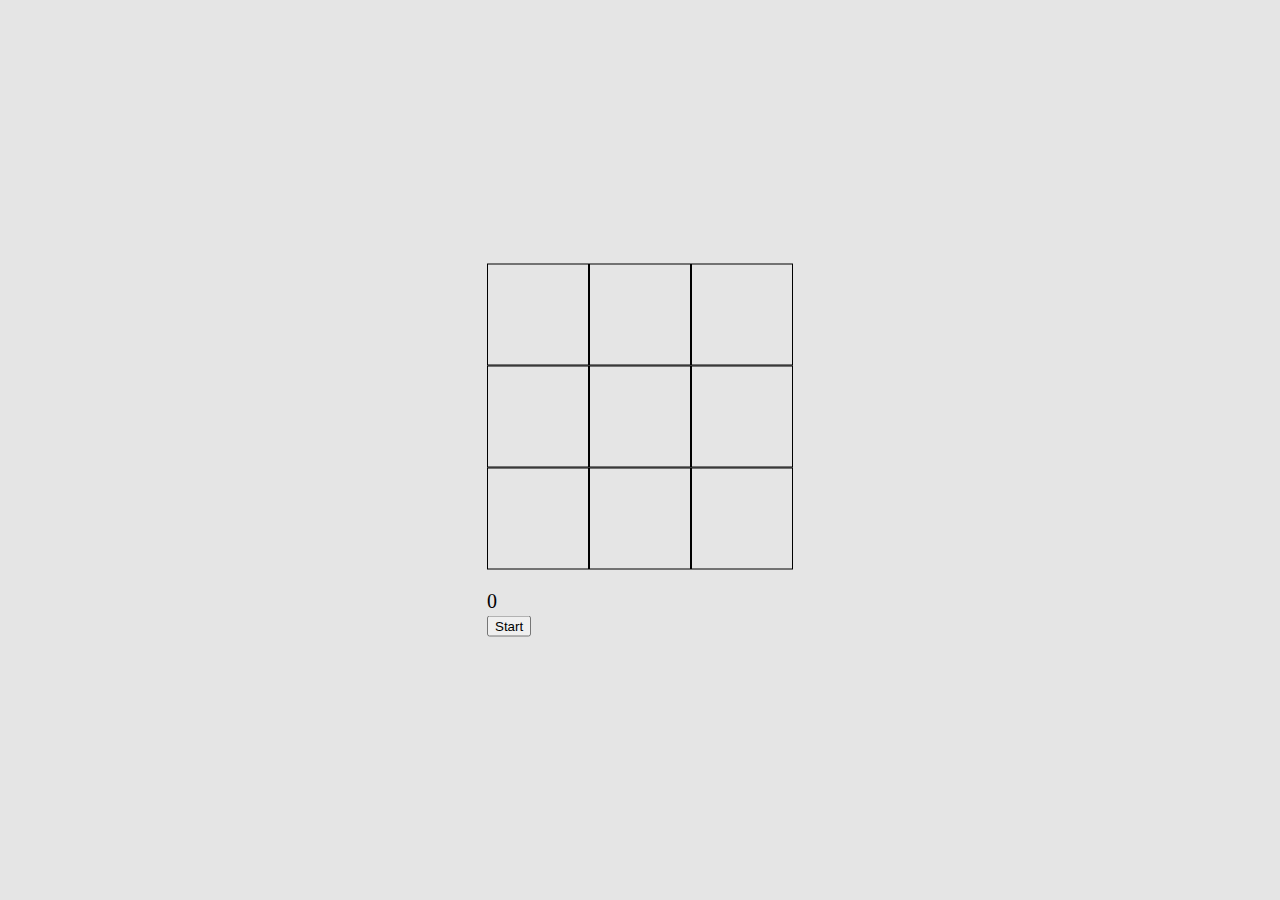
==== vanilla-projects/whack-a-monke/index.html @ b5bffd60 "Whack a monke initial commit" ====
<!DOCTYPE html>
<!--[if lt IE 7]>      <html class="no-js lt-ie9 lt-ie8 lt-ie7"> <![endif]-->
<!--[if IE 7]>         <html class="no-js lt-ie9 lt-ie8"> <![endif]-->
<!--[if IE 8]>         <html class="no-js lt-ie9"> <![endif]-->
<!--[if gt IE 8]>      <html class="no-js"> <!--<![endif]-->
<html>
    <head>
        <meta charset="utf-8">
        <meta http-equiv="X-UA-Compatible" content="IE=edge">
        <title></title>
        <meta name="description" content="">
        <meta name="viewport" content="width=device-width, initial-scale=1">
        <link rel="stylesheet" href="./styles.css">
    </head>
    <body>
        <!--[if lt IE 7]>
            <p class="browsehappy">You are using an <strong>outdated</strong> browser. Please <a href="#">upgrade your browser</a> to improve your experience.</p>
        <![endif]-->
        <div id="game">
            <div>
                <div class="grid"></div>
                <div class="dashboard">
                    <div id="score">0</div>
                    <div id="timer"></div>
                </div>
                <div id="reset"></div>
            </div>
            <div id="startOverlay">
                <button onclick="startGame()">Start</button>
            </div>
        </div>
        <script src="./app.js" async defer></script>
    </body>
</html>
---- vanilla-projects/whack-a-monke/styles.css ----
body {
    font-size: 20px;
    font-family: 'Open Sans', serif;
    background-color: #e5e5e5;
}

#game {
    position: absolute;
    top: 50%;
    left: 50%;
    transform: translate(-50%, -50%);
}

.dashboard {
    display: flex;
    justify-content: space-between;
    align-items: center;
}

.grid {
    display: grid;
    grid-template-columns: repeat(3, auto);
    margin-bottom: 20px;
}

.grid-cell {
    border: 1px solid #000;
    width: 100px;
    height: 100px;
    cursor: pointer;

    display: flex;
    justify-content: center;
    align-items: center;
    font-size: 2.8rem;
}

.monke:after {
    content: '🐒';
}
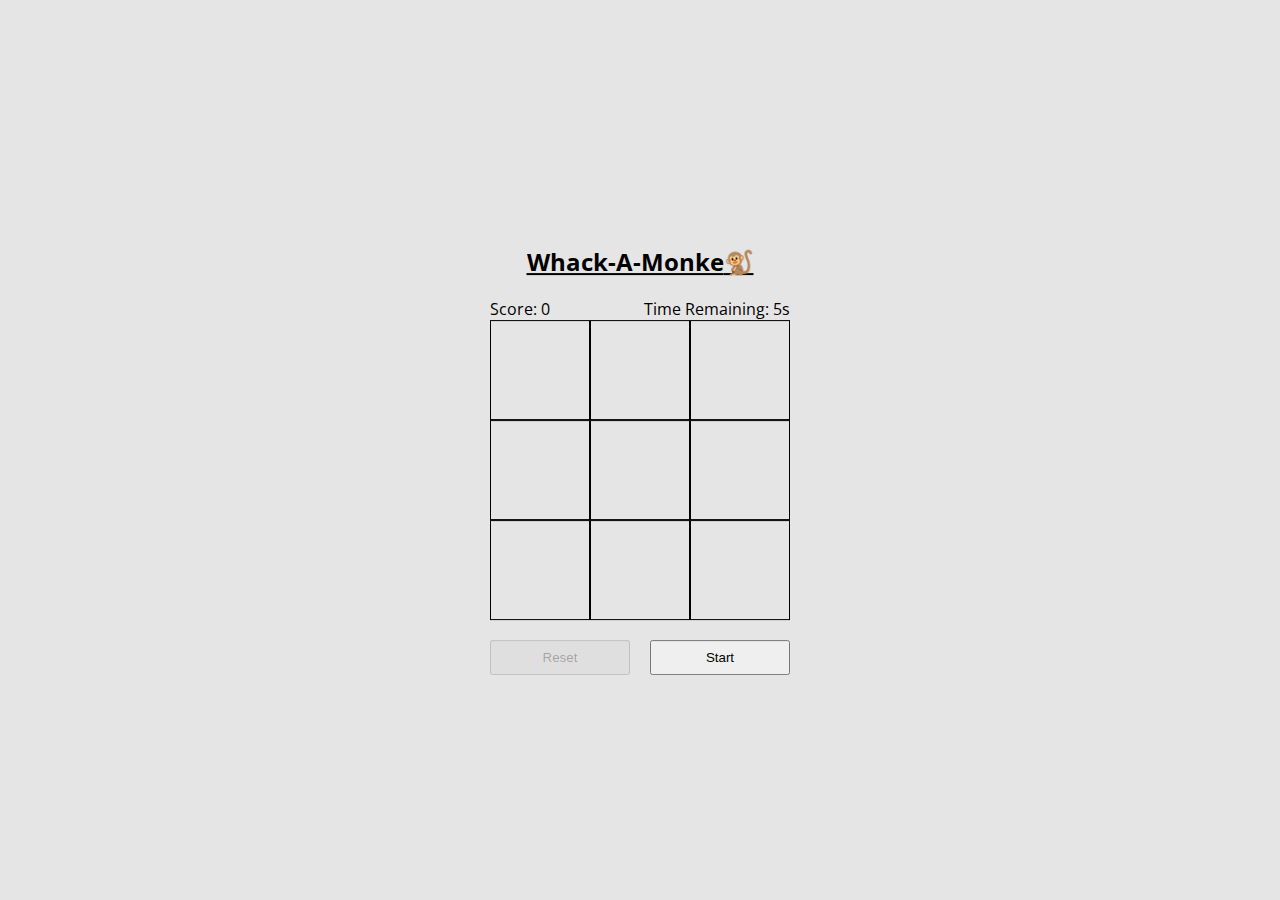
==== commit 9333bef8: "Finish whack a monke" ====
--- a/vanilla-projects/whack-a-monke/index.html
+++ b/vanilla-projects/whack-a-monke/index.html
@@ -16,17 +16,21 @@
         <!--[if lt IE 7]>
             <p class="browsehappy">You are using an <strong>outdated</strong> browser. Please <a href="#">upgrade your browser</a> to improve your experience.</p>
         <![endif]-->
+        <!-- <div id="game-over">
+            <h3>Game Over!</h3>
+            <p>Your Score: <span></span></p>
+            <button>Start Over 🙋🏻‍♂️</button>
+        </div> -->
         <div id="game">
-            <div>
-                <div class="grid"></div>
-                <div class="dashboard">
-                    <div id="score">0</div>
-                    <div id="timer"></div>
-                </div>
-                <div id="reset"></div>
+            <h2 class="monke" style="text-align: center;text-decoration: underline;">Whack-A-Monke</h2>
+            <div class="game-info">
+                <div id="score">Score: <span>0</span></div>
+                <div id="timer">Time Remaining: <span>0</span>s</div>
             </div>
-            <div id="startOverlay">
-                <button onclick="startGame()">Start</button>
+            <div class="grid-container"></div>
+            <div class="game-lifecycle-control">
+                <button id="reset-game" onclick="resetGame()">Reset</button>
+                <button id="start-game" onclick="startGame()">Start</button>
             </div>
         </div>
         <script src="./app.js" async defer></script>
--- a/vanilla-projects/whack-a-monke/styles.css
+++ b/vanilla-projects/whack-a-monke/styles.css
@@ -1,7 +1,13 @@
+@import url(https://fonts.googleapis.com/css?family=Open+Sans);
+
 body {
-    font-size: 20px;
+    font-size: 16px;
     font-family: 'Open Sans', serif;
     background-color: #e5e5e5;
+}
+
+button:disabled {
+    cursor: not-allowed;
 }
 
 #game {
@@ -11,20 +17,21 @@
     transform: translate(-50%, -50%);
 }
 
-.dashboard {
+.game-info {
     display: flex;
     justify-content: space-between;
     align-items: center;
 }
 
-.grid {
+.grid-container {
     display: grid;
     grid-template-columns: repeat(3, auto);
-    margin-bottom: 20px;
+    margin-bottom: 1.25rem;
 }
 
 .grid-cell {
     border: 1px solid #000;
+    box-sizing: border-box;
     width: 100px;
     height: 100px;
     cursor: pointer;
@@ -37,4 +44,23 @@
 
 .monke:after {
     content: '🐒';
+}
+
+.game-lifecycle-control {
+    display: flex;
+    gap: 1.25rem;
+}
+
+.game-lifecycle-control button {
+    flex: 1 1;
+    padding: 8px 12px;
+}
+
+#game-over {
+    position: absolute;
+    top: 50%;
+    left: 50%;
+    transform: translate(-50%, -50%);
+    display: flex;
+    flex-direction: column;
 }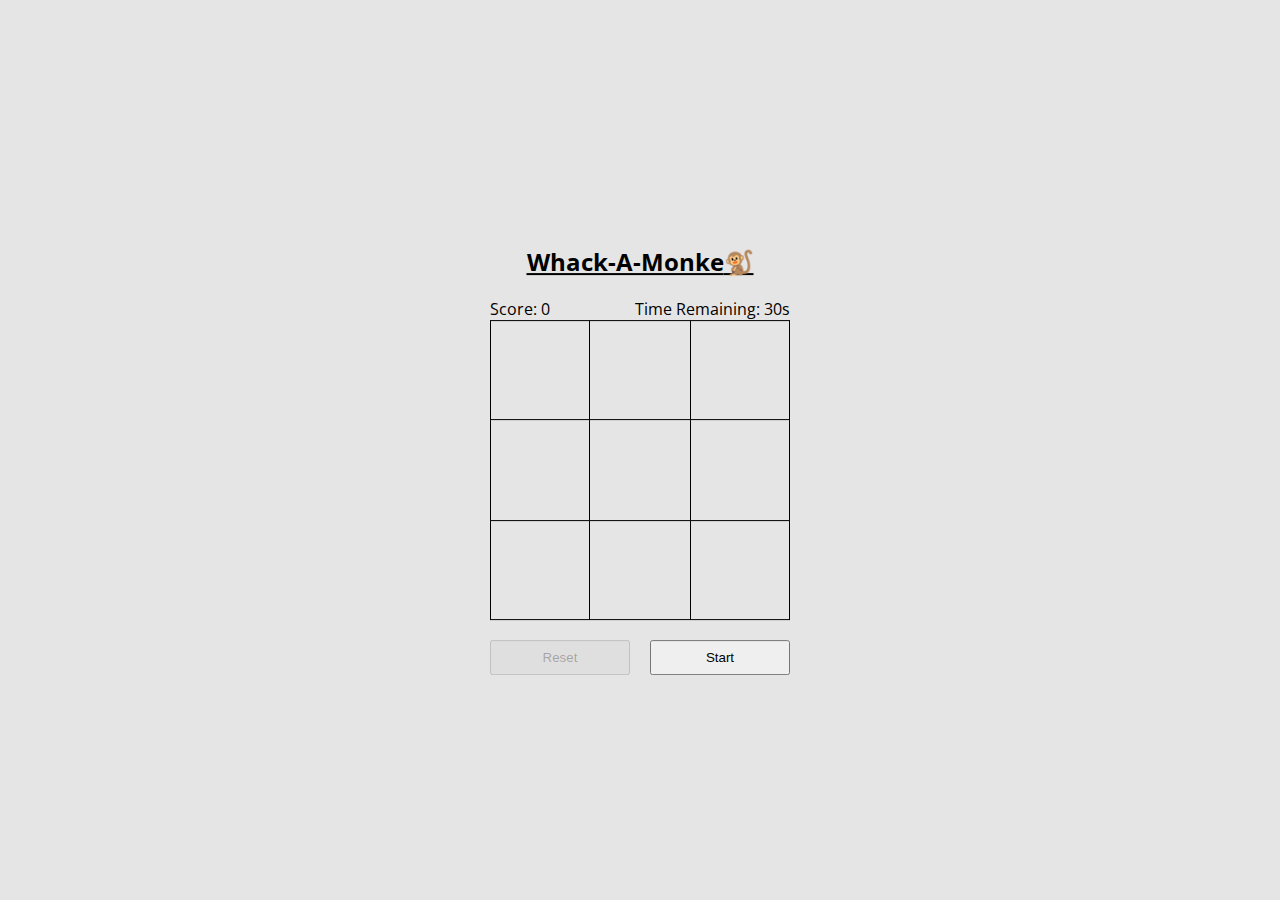
==== commit 08daef2d: "Clean Up CSS" ====
--- a/vanilla-projects/whack-a-monke/index.html
+++ b/vanilla-projects/whack-a-monke/index.html
@@ -7,7 +7,7 @@
     <head>
         <meta charset="utf-8">
         <meta http-equiv="X-UA-Compatible" content="IE=edge">
-        <title></title>
+        <title>Whack-A-Monke</title>
         <meta name="description" content="">
         <meta name="viewport" content="width=device-width, initial-scale=1">
         <link rel="stylesheet" href="./styles.css">
@@ -16,11 +16,6 @@
         <!--[if lt IE 7]>
             <p class="browsehappy">You are using an <strong>outdated</strong> browser. Please <a href="#">upgrade your browser</a> to improve your experience.</p>
         <![endif]-->
-        <!-- <div id="game-over">
-            <h3>Game Over!</h3>
-            <p>Your Score: <span></span></p>
-            <button>Start Over 🙋🏻‍♂️</button>
-        </div> -->
         <div id="game">
             <h2 class="monke" style="text-align: center;text-decoration: underline;">Whack-A-Monke</h2>
             <div class="game-info">
--- a/vanilla-projects/whack-a-monke/styles.css
+++ b/vanilla-projects/whack-a-monke/styles.css
@@ -42,6 +42,29 @@
     font-size: 2.8rem;
 }
 
+.grid-cell:nth-child(3n-1) {
+    border-left: none;
+    border-right: none;
+}
+
+.grid-cell[data-position="3"] {
+    border-top: none;
+    border-bottom: none;
+}
+
+.grid-cell[data-position="4"] {
+    border-top: none;
+    border-bottom: none;
+}
+
+.grid-cell[data-position="5"] {
+    border-top: none;
+    border-bottom: none;
+}
+
+/* [1,2,3,4,5,6,7,8,9]
+[4,5,6] */
+
 .monke:after {
     content: '🐒';
 }
@@ -55,12 +78,3 @@
     flex: 1 1;
     padding: 8px 12px;
 }
-
-#game-over {
-    position: absolute;
-    top: 50%;
-    left: 50%;
-    transform: translate(-50%, -50%);
-    display: flex;
-    flex-direction: column;
-}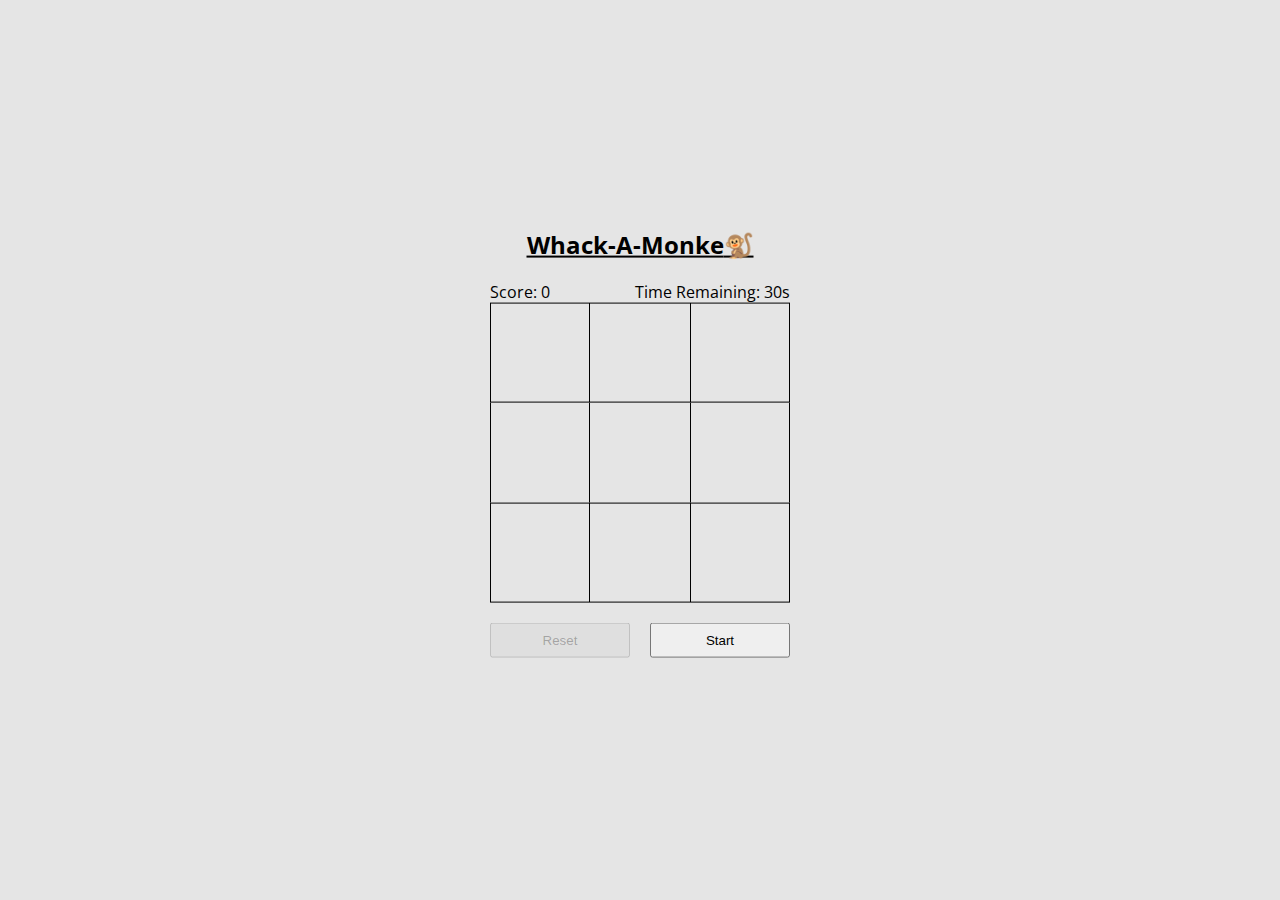
==== commit 9f61bf28: "Minor improvements and leaderboard" ====
--- a/vanilla-projects/whack-a-monke/index.html
+++ b/vanilla-projects/whack-a-monke/index.html
@@ -16,6 +16,7 @@
         <!--[if lt IE 7]>
             <p class="browsehappy">You are using an <strong>outdated</strong> browser. Please <a href="#">upgrade your browser</a> to improve your experience.</p>
         <![endif]-->
+        <audio id="audio"></audio>
         <div id="game">
             <h2 class="monke" style="text-align: center;text-decoration: underline;">Whack-A-Monke</h2>
             <div class="game-info">
@@ -27,6 +28,14 @@
                 <button id="reset-game" onclick="resetGame()">Reset</button>
                 <button id="start-game" onclick="startGame()">Start</button>
             </div>
+            <table id="leaderboard">
+                <tbody>
+                    <tr>
+                        <th>Score</th>
+                        <th>Timestamp</th>
+                    </tr>
+                </tbody>
+            </table>
         </div>
         <script src="./app.js" async defer></script>
     </body>
--- a/vanilla-projects/whack-a-monke/styles.css
+++ b/vanilla-projects/whack-a-monke/styles.css
@@ -62,9 +62,6 @@
     border-bottom: none;
 }
 
-/* [1,2,3,4,5,6,7,8,9]
-[4,5,6] */
-
 .monke:after {
     content: '🐒';
 }
@@ -72,9 +69,19 @@
 .game-lifecycle-control {
     display: flex;
     gap: 1.25rem;
+    margin-bottom: 35px;
 }
 
 .game-lifecycle-control button {
     flex: 1 1;
     padding: 8px 12px;
 }
+
+table {
+    width: 100%;
+    border: 1px solid #000;
+}
+
+table td, table th {
+    text-align: center;
+}
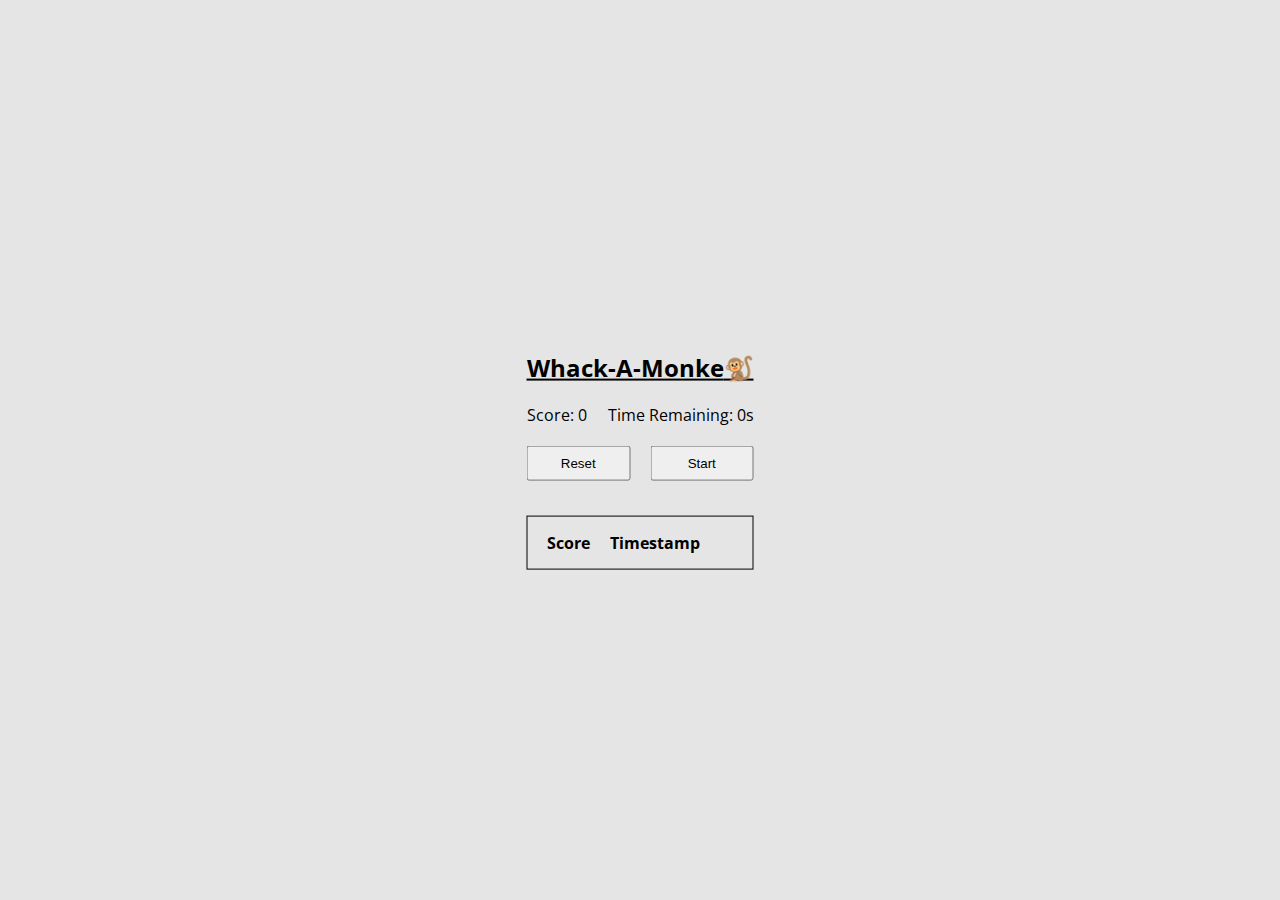
==== commit 5c9687d9: "Add date fns library and improve look and feel for leaderboard" ====
--- a/vanilla-projects/whack-a-monke/index.html
+++ b/vanilla-projects/whack-a-monke/index.html
@@ -11,6 +11,7 @@
         <meta name="description" content="">
         <meta name="viewport" content="width=device-width, initial-scale=1">
         <link rel="stylesheet" href="./styles.css">
+        <script src="http://cdn.date-fns.org/v1.9.0/date_fns.min.js"></script>
     </head>
     <body>
         <!--[if lt IE 7]>
@@ -37,6 +38,6 @@
                 </tbody>
             </table>
         </div>
-        <script src="./app.js" async defer></script>
+        <script type="module" src="./app.js" async defer></script>
     </body>
 </html>--- a/vanilla-projects/whack-a-monke/styles.css
+++ b/vanilla-projects/whack-a-monke/styles.css
@@ -79,9 +79,10 @@
 
 table {
     width: 100%;
+    padding: 12px 16px;
     border: 1px solid #000;
 }
 
 table td, table th {
-    text-align: center;
+    text-align: left;
 }
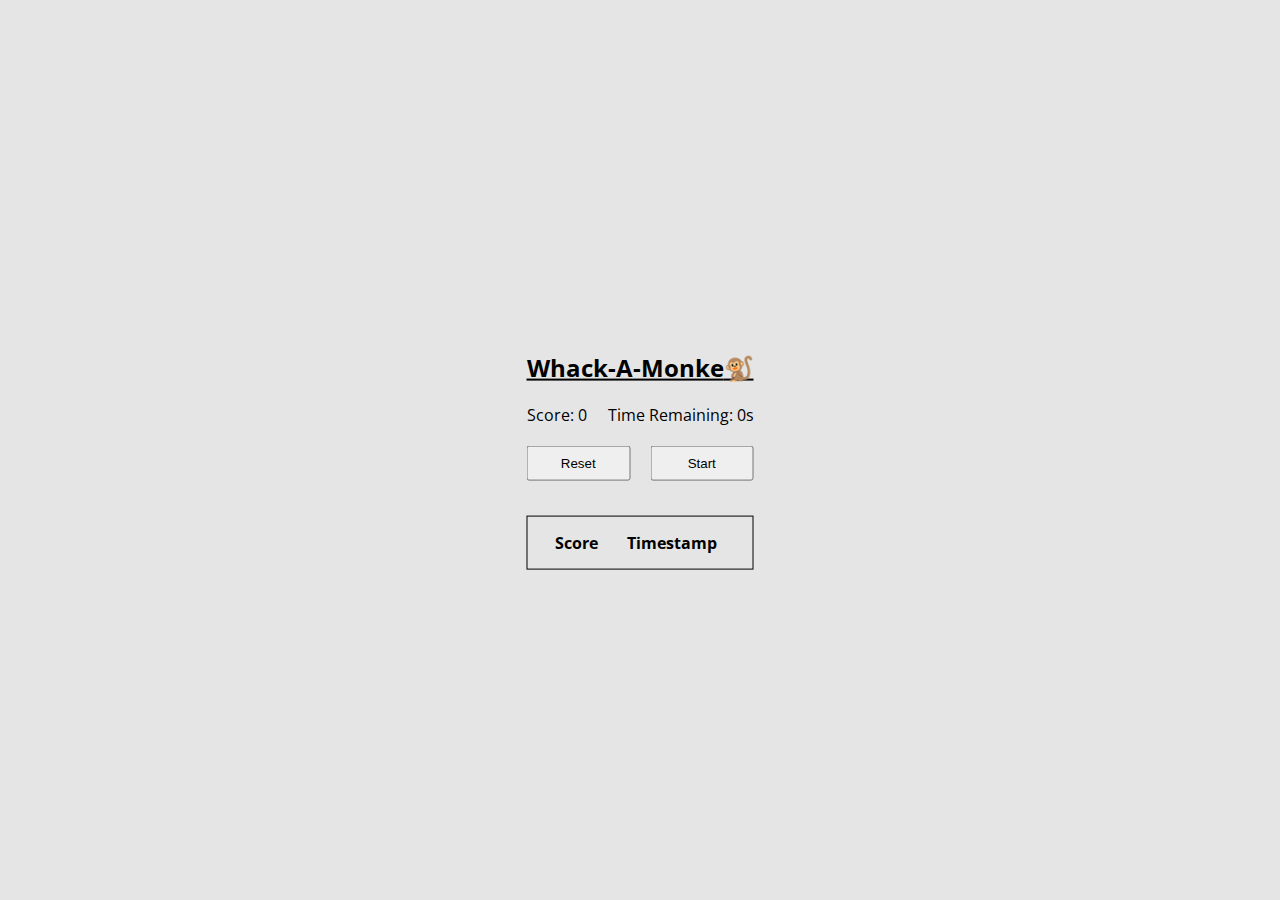
==== commit d1b19452: "Use skypack for latest date fns version and center leaderboard" ====
--- a/vanilla-projects/whack-a-monke/index.html
+++ b/vanilla-projects/whack-a-monke/index.html
@@ -11,7 +11,8 @@
         <meta name="description" content="">
         <meta name="viewport" content="width=device-width, initial-scale=1">
         <link rel="stylesheet" href="./styles.css">
-        <script src="http://cdn.date-fns.org/v1.9.0/date_fns.min.js"></script>
+        <!-- <script src="http://cdn.date-fns.org/v1.9.0/date_fns.min.js"></script> -->
+        <!-- <script src="https://cdn.jsdelivr.net/npm/date-fns@2.29.3/index.min.js"></script> -->
     </head>
     <body>
         <!--[if lt IE 7]>
--- a/vanilla-projects/whack-a-monke/styles.css
+++ b/vanilla-projects/whack-a-monke/styles.css
@@ -83,6 +83,6 @@
     border: 1px solid #000;
 }
 
-table td, table th {
-    text-align: left;
+table th, table td {
+    text-align: center;
 }
